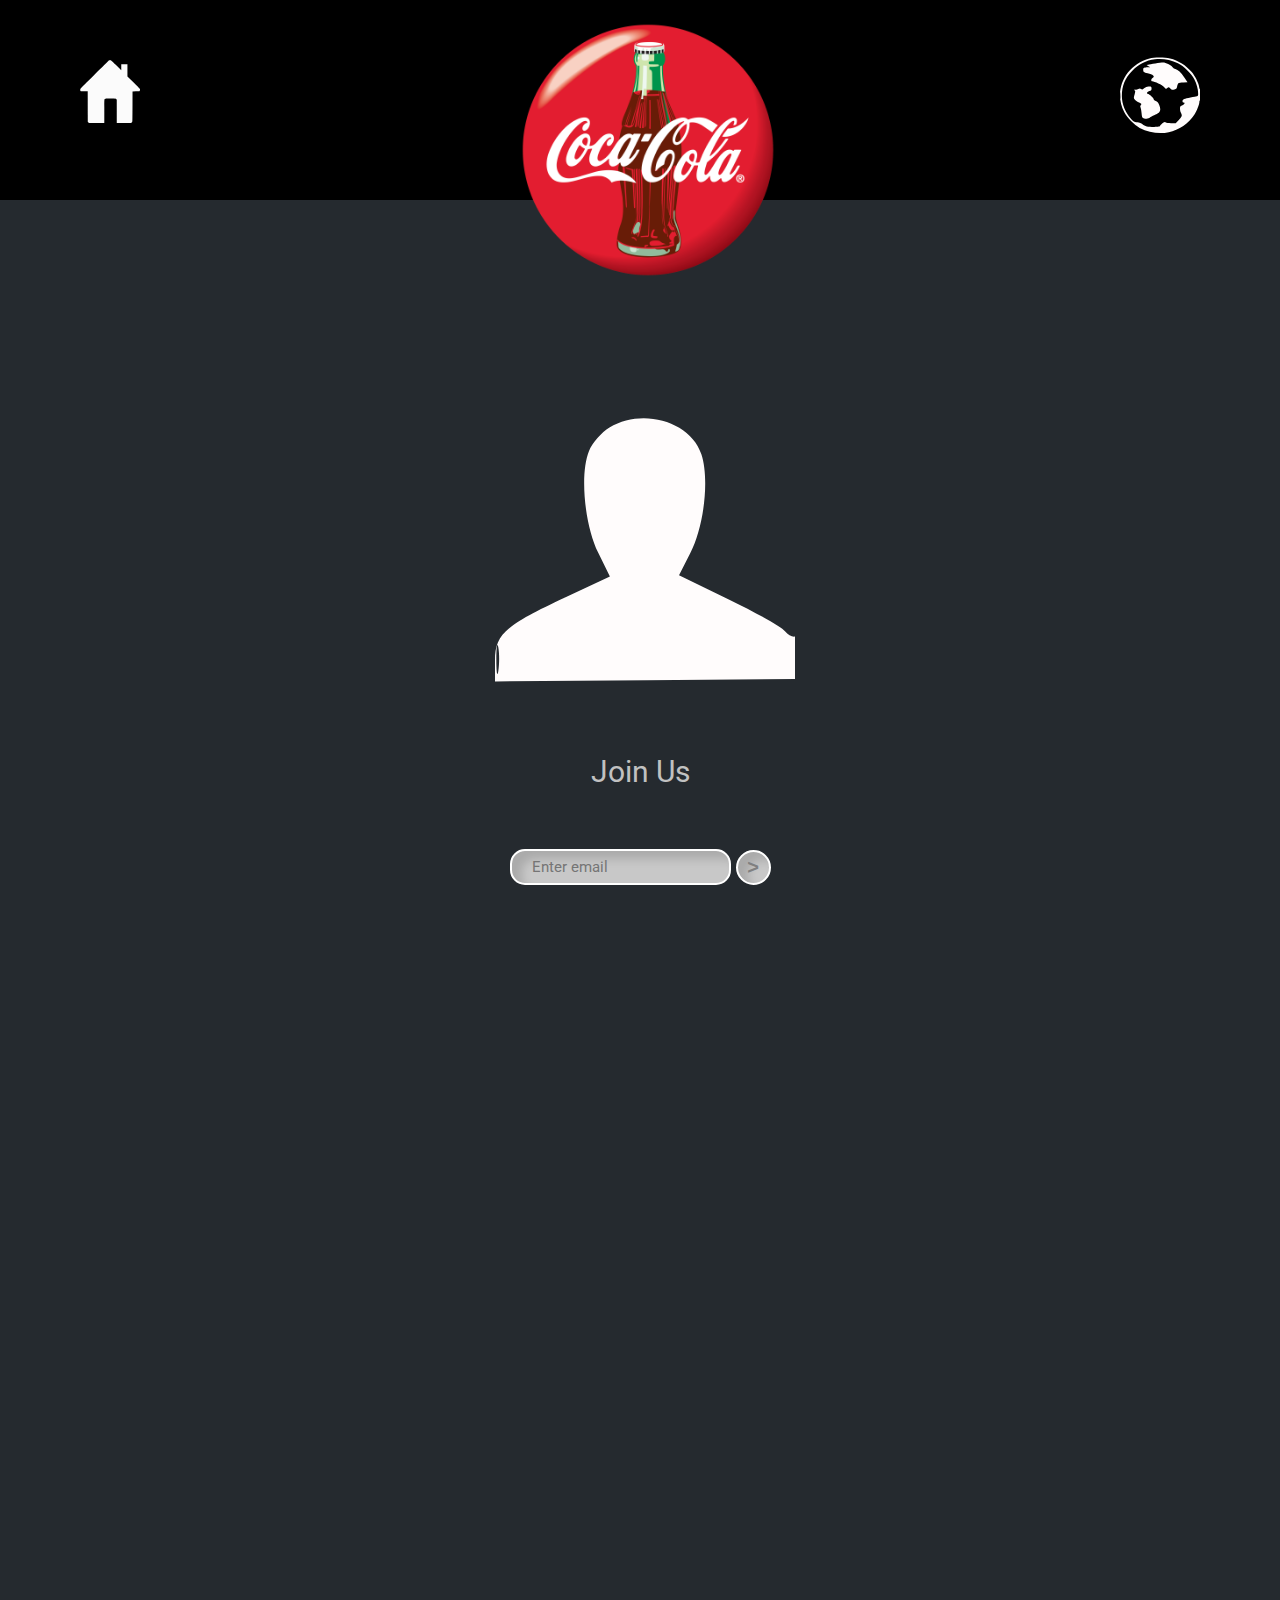
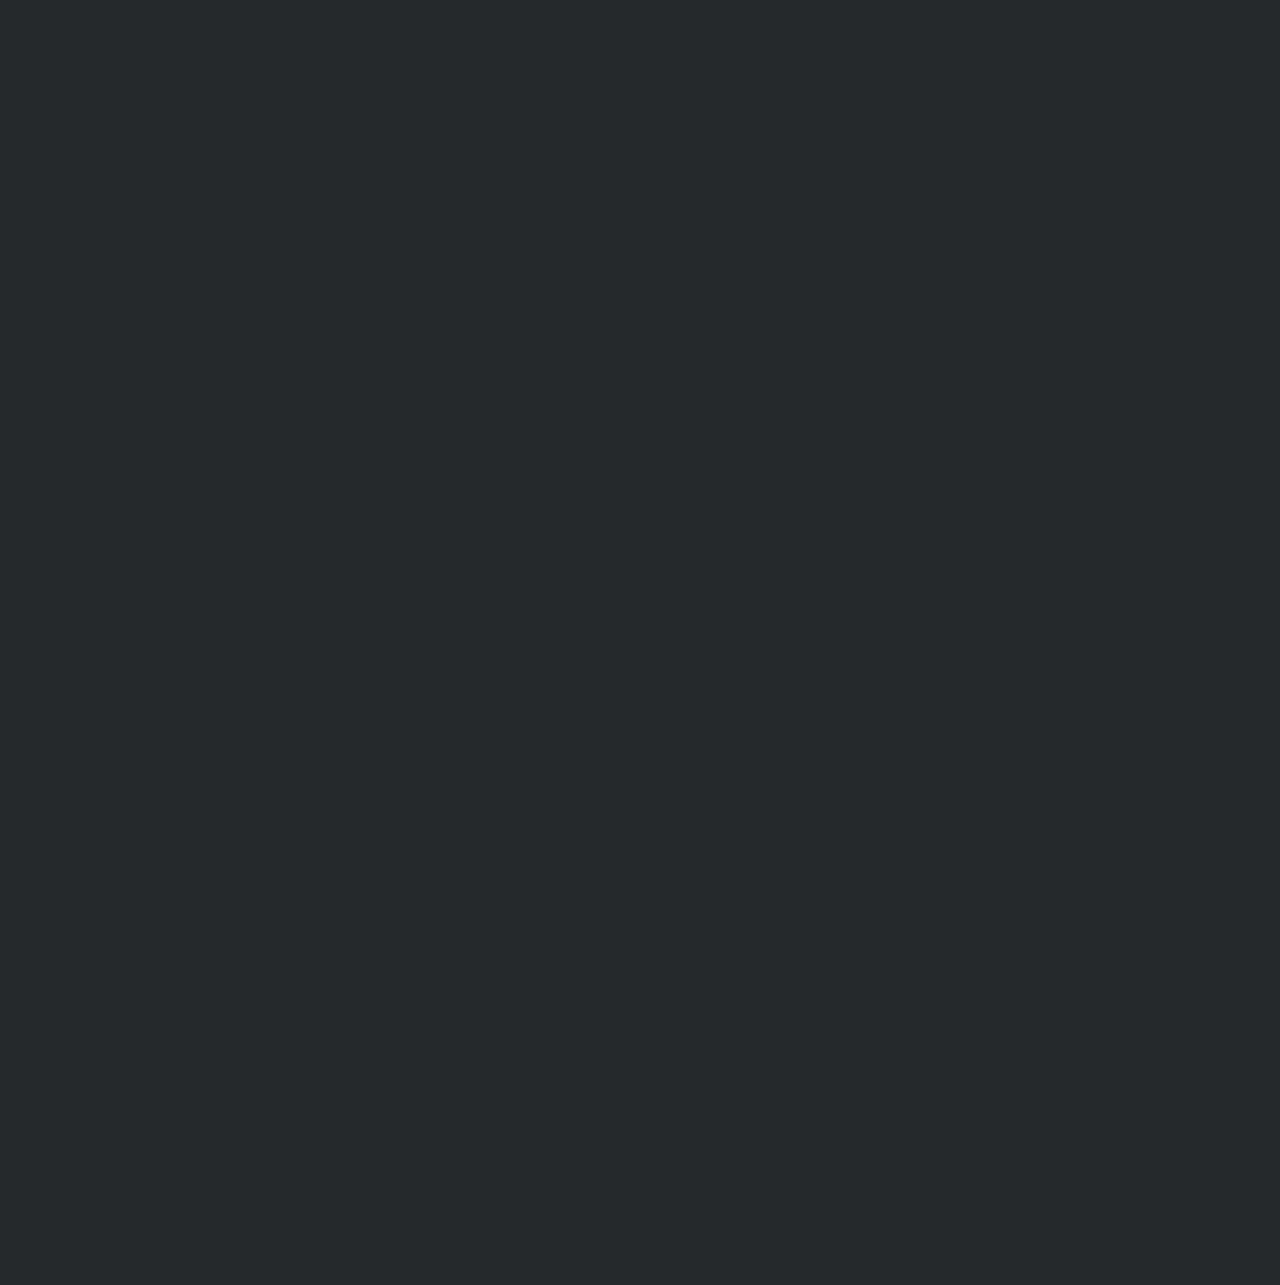
==== Log in page.html @ 16c958e2 "Coca-Cola Concept" ====
<!DOCTYPE html>
<html>
  <head>
    <meta charset="UTF-8" />
    <title>Log In</title>
    <link rel="icon" type="image/x-icon" href="/Images/cocacola-icon 2.svg" />
    <meta name="viewport" content="width=device-width, initial-scale=0.4" />
    <link rel="preconnect" href="https://fonts.googleapis.com" />
    <link rel="preconnect" href="https://fonts.gstatic.com" crossorigin />
    <link
      href="https://fonts.googleapis.com/css2?family=Roboto:wght@400;500;700&display=swap"
      rel="stylesheet"
    />
    <link rel="stylesheet" href="Styles/Navigators.css" />
    <link rel="stylesheet" href="Styles/header.css" />
    <link rel="stylesheet" href="Styles/General.css" />
    <link rel="stylesheet" href="Styles/Main-assets.css" />
    <link rel="stylesheet" href="Styles/log in page.css" />
  </head>
  <body>
    <div class="header">
      <div class="left-section">
        <a href="index.html">
          <img class="Home-white" src="Images/Home-white.svg" alt="" />
        </a>
      </div>
      <div class="middle-section">
        <img class="Main-logo" src="Images/Coke-bottle.PNG" alt="" />
      </div>
      <div class="right-section">
        <a href="mailto:Dexter.o@hotmail.co.uk"
          ><img class="earth-icon" src="Images/Earth-white.svg" alt=""
        /></a>
      </div>
    </div>
    <div class="small-space"></div>
    <div class="log-in-box-container">
      <div class="left-of-login"></div>
      <div class="user-to-middle">
        <div>
          <img class="user-icon" src="Images/User-white-two.svg" alt="" />
        </div>
      </div>
      <div class="right-of-login"></div>
    </div>
    <div class="space-two"></div>

    <div class="log-in-box-containertwo">
      <div class="left-of-login"></div>
      <div class="use-log-in">
        <div>
          <p class="log-in-prompt">Join Us</p>
        </div>
      </div>
      <div class="right-of-login"></div>
    </div>

    <div class="log-in-box-containertwo">
      <div class="left-of-search"></div>
      <div class="use-log-in">
        <div class="search-bar-block">
          <input class="searchbar" type="text" placeholder="Enter email" />
          <a href="mailto:Dexter.o@hotmail.co.uk">
            <button class="search-button">></button></a
          >
        </div>
      </div>
      <div class="right-of-search"></div>
    </div>
    <div class="space-two"></div>
    <div class="space-two"></div>
  </body>
</html>
---- Styles/Navigators.css ----
.navigator-box {
  font-size: 100px;
  height: 200px;
  display: flex;
  flex-direction: row;
  justify-content: space-between;
  align-items: center;
  margin-top: 100px;

  
}
.left-navi {

width: 300px;
}
.middle-navi {
  width: 300px;
}
.right-navi {
width: 300px;
}

.right-button {
  width: 100px;
  height: 100px;
  font-family: Roboto, Ariel;
  font-size: 20px;
  background-color: rgb(37, 42, 47);
  color: rgb(173, 173, 173);
  border-style: solid;
  border-color: red;
  border-width: 2px;
  cursor: pointer;
  margin-bottom: 30px;
  border-radius: 125px;
  margin-left: 100px;
}

.right-button:hover {
  opacity: 0.7;
}
.right-button:active{
  opacity: 0.4;
}
.left-button {
  width: 100px;
  height: 100px;
  font-family: Roboto, Ariel;
  font-size: 20px;
  background-color: rgb(37, 42, 47);
  color: rgb(173, 173, 173);
  border-style: solid;
  border-color: red;
  border-width: 2px;
  cursor: pointer;
  margin-bottom: 30px;
  border-radius: 125px;
  margin-left: 100px;

}
.left-button .tooltip, .right-button .tooltip, .middle-button .tooltip {
  position:absolute;
  background-color: rgb(109, 109, 109);
  height: 40px;
  margin-top: 5px;
  padding-bottom: 16px;
  border-radius: 5px;
  bottom: -80px;
  opacity: 0;
  padding-top: 10px;
  transition: opacity 0.5s;
  pointer-events: none;
}
.left-button,
.right-button, 
.middle-button{
position:relative;
}
.left-button:hover .tooltip, 
.right-button:hover .tooltip, 
.middle-button .tooltip{
opacity: 1;
}
.left-button:hover {
  opacity: 0.7;
}
.left-button:active{
  opacity: 0.4;
}
.middle-button {
width: 300px;
height: 300px;
border-radius: 125px;
height: 150px;
font-family: Roboto, Ariel;
font-size: 30px;
background-color: rgb(37, 42, 47);
color: rgb(173, 173, 173);
border-style: solid;
border-color: red;
border-width: 2px;
cursor: pointer;
margin-bottom: 35px;
transition: background-color 0.6s;
}
  
.middle-button:hover {
  opacity: 0.6;

}
.middle-button:active {
  background-color: rgb(255, 54, 54);
  color: rgb(37, 42, 47);
}
---- Styles/header.css ----
.header {
  height: 200px;
  display: flex;
  flex-direction: row;
  justify-content: space-between;
  background-color: rgb(0, 0, 0);
}


.left-section {
  width:200px;

  margin-right: 75px;
  
}

.middle-section {

  width: 400px;
  margin-left: 00px;
}
.right-section {

  width: 200px;
}
.Main-logo {
  width: 300px;
margin-top: 0px;
padding-left: 20px;
align-items: center;


}
.hamburger-menu {
  width: 70px;
 padding-left: 80px;
 padding-top: 60px;
 cursor: pointer;
 
}
.Home-white {
width: 60px;
 padding-left: 80px;
 padding-top: 60px;
 cursor: pointer;
}
.user-logo {
  width: 50;
  padding-top: 60px;
  padding-left: 40px;
  cursor: pointer;
}
.earth-icon {
  width: 80px;
  padding-top: 55px;
  padding-left: 40px;
  cursor: pointer;
}
---- Styles/General.css ----
p {
  font-family: Roboto, Ariel;
  margin-top: 0;
  margin-bottom: 0;
  margin-bottom: 10px;
}
body {
  margin: 0;
  background-color: rgb(37, 42, 47);
}
.space {
  height: 400px;
}
.space-two {
  height: 1000px;
}
---- Styles/Main-assets.css ----
.small-space {
  height: 100px;
}
.your-choice {
  font-size: 180px;
  font-family: Roboto;
  color: rgb(255, 255, 255);
  margin-left: 50px;
  margin-bottom: -10px;
}
.coke-can {
  width: 900px;
  object-fit: contain;
  object-position: right;
  border-style: solid;
  border-width: 2px;
  border-color: red;
  margin-top: 100px;
}
.coke-can-container {
  display: flex;
  flex-direction: row;
  justify-content: space-between;
  align-items: center;
  margin-top: -100px;
}
---- Styles/log in page.css ----
.user-icon {
width: 300px;
align-items: center;
padding-left: 10px;
}
.small-space {
  height: 100px;
}
.log-in-box-container {
  display: flex;
  flex-direction: row;
  justify-content: space-between;
  margin-top: 100px;
  margin-bottom: -1000px;
}
.right-of-login {
background-color: lightgreen;
}
.log-in-box-containertwo {
  display: flex;
  flex-direction: row;
  justify-content: space-between;
  margin-top: 50px; 
}
.log-in-prompt {
  font-size: 30px;
  color: rgb(193, 193, 193);
}
.searchbar {
  width: 200px;
  height: 30px;
  flex: 1;
  border-width: 2px;
  border-style: solid;
  border-color: rgb(255, 255, 255);
  background-color: rgb(200, 200, 200);
  border-radius: 15px;
  font-family: Roboto, Ariel;
  font-size: 15px;
  padding-left:15px;
  box-shadow: inset 10px 8px 10px rgb(0, 0, 0, 0.15); 
}
.search-button {
  width: 35px;
  height: 35px;
  border-width: 2px;
  border-style: solid;
  border-color: rgb(255, 255, 255);
  background-color: rgb(200, 200, 200);
  margin-left: 5px;
  border-radius: 30px;
  color: grey;
  font-weight: 700;
  font-size: 20px;
  box-shadow: inset 10px 8px 10px rgb(0, 0, 0, 0.15); 
  cursor: pointer;
  transition: opacity 0.11s;
 }
 .search-button:active {
  opacity: 0.8;
 }
 .searchbar::placeholder {
  font-family: Roboto, Ariel;
  font-size: 15px;
  padding-left:5px ;
 }
.left-of-search {
  width: 100px;
}
.right-of-search {
width: 100px;
}
.search-bar-block {
display: flex;
align-items: center;
}
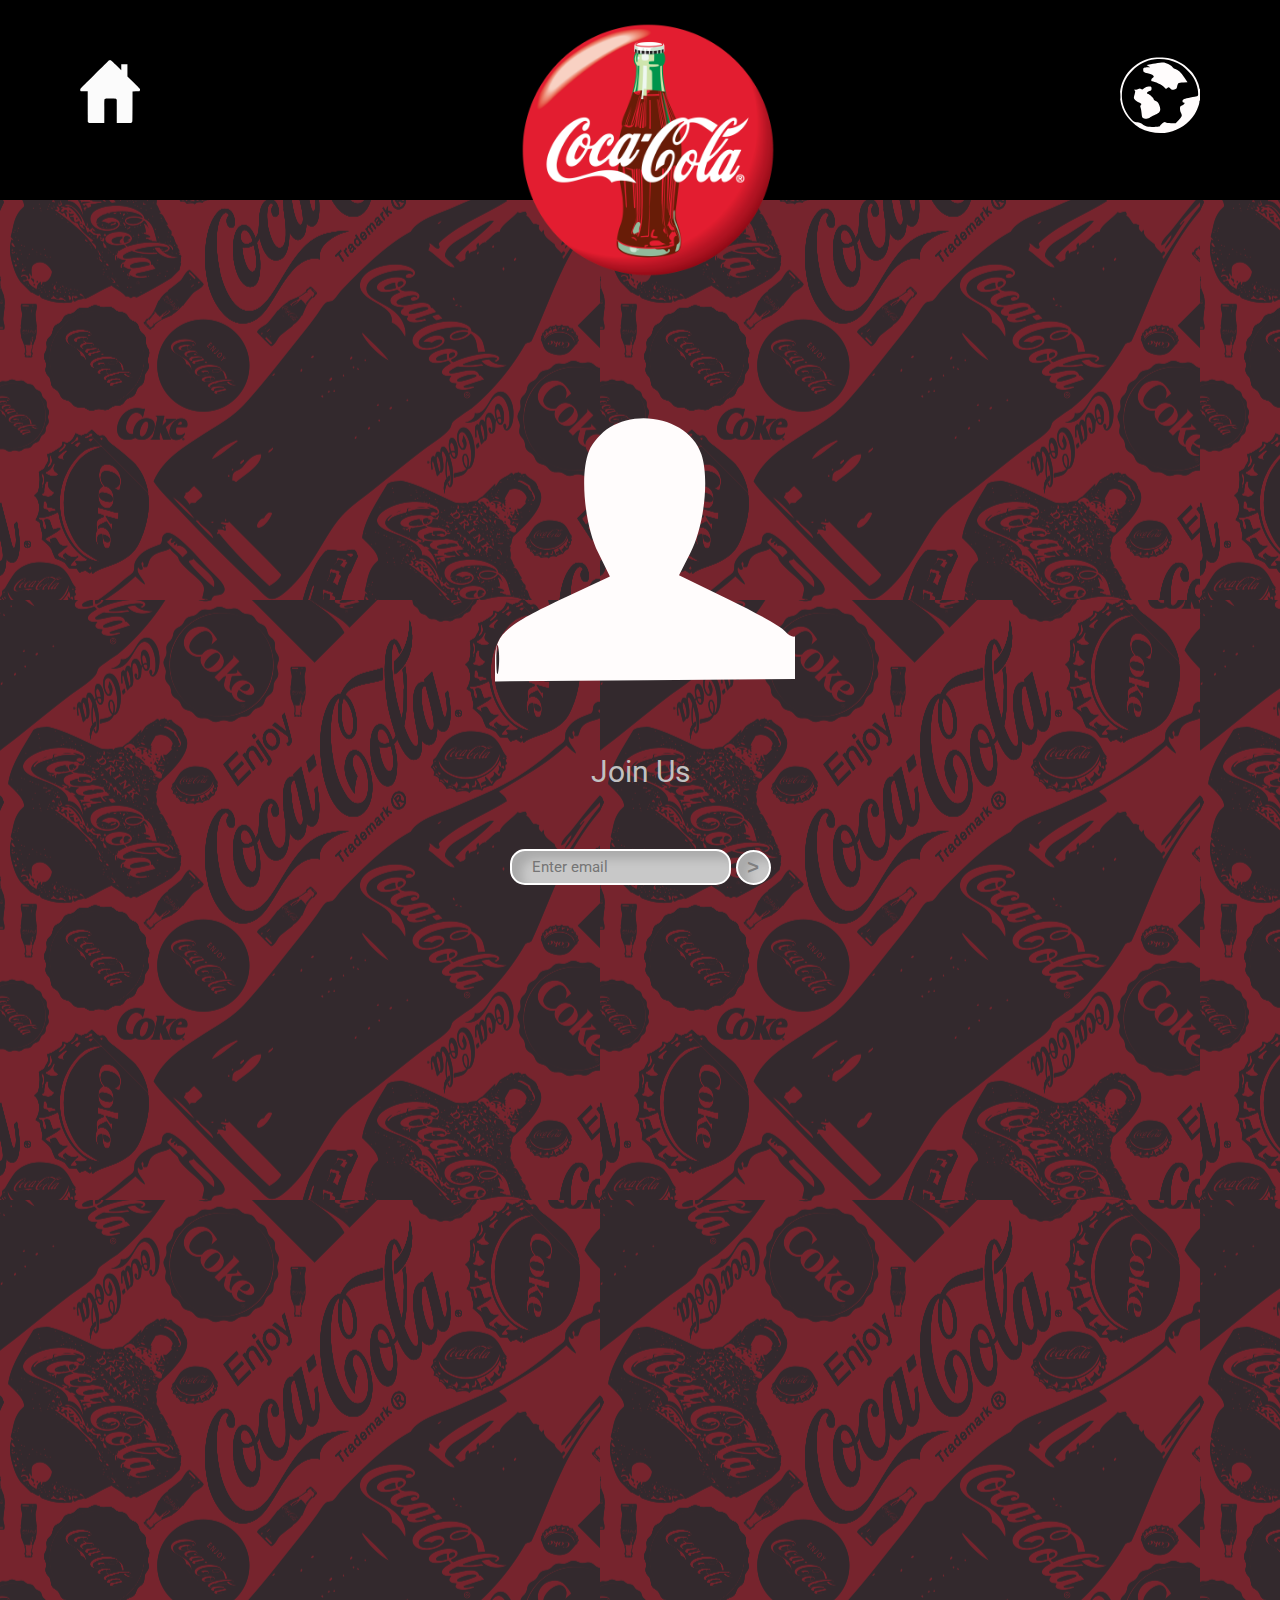
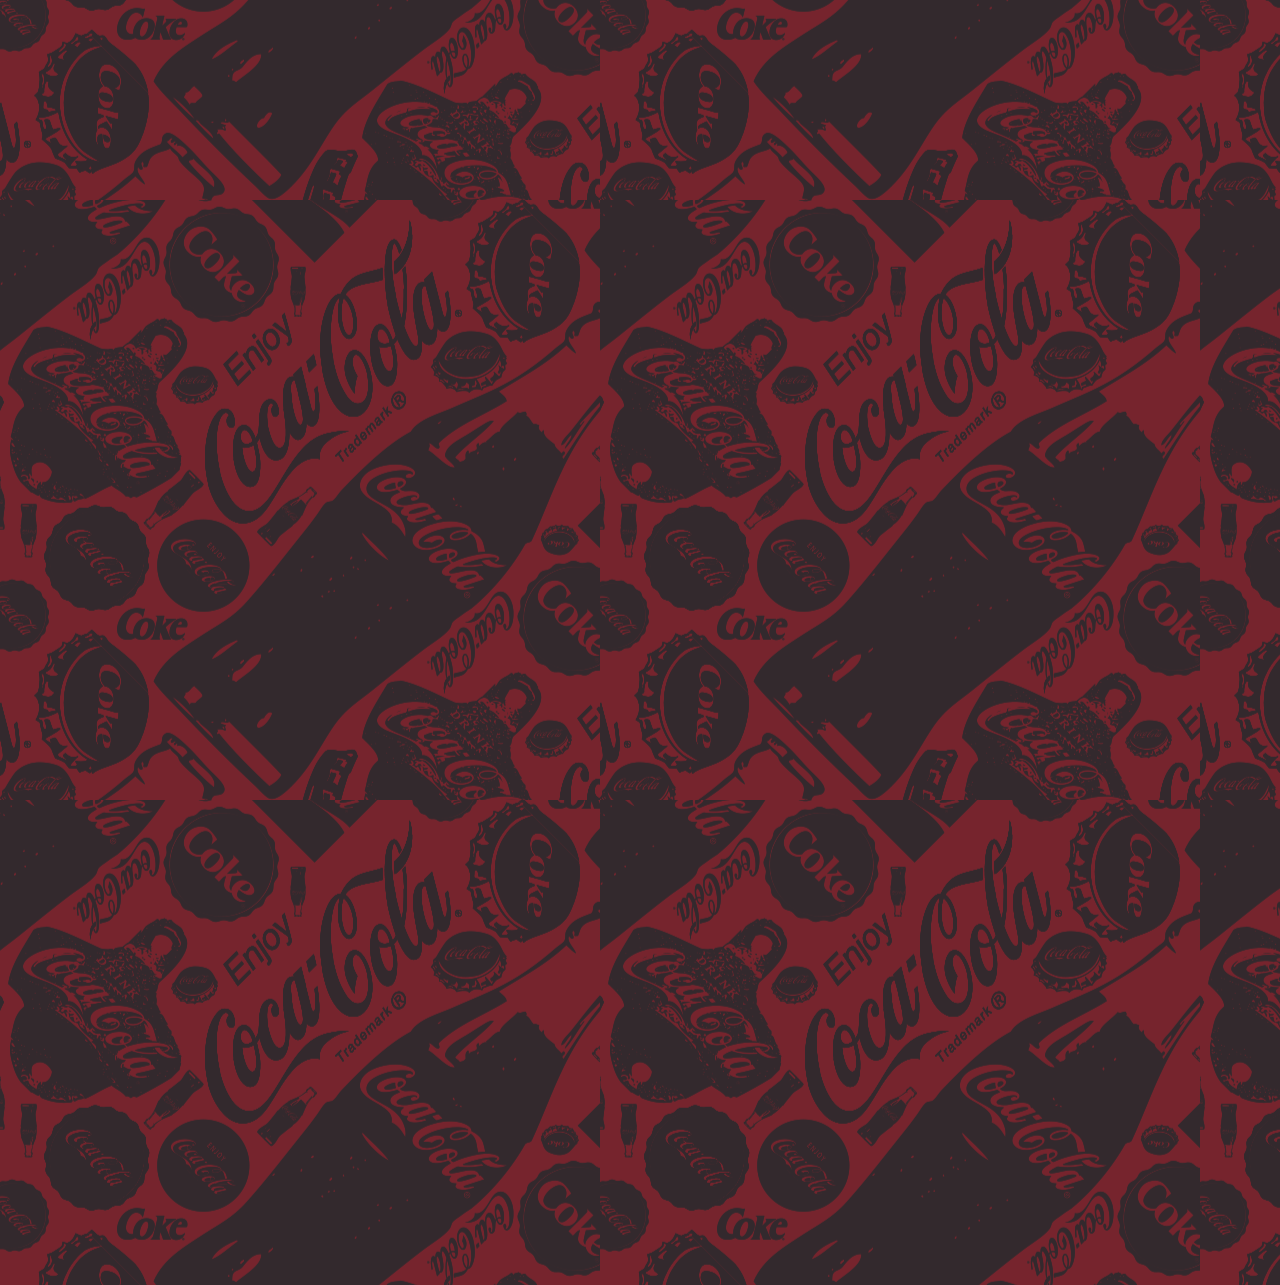
==== commit 5464c398: "Background opacity changed" ====
--- a/Log in page.html
+++ b/Log in page.html
@@ -17,7 +17,7 @@
     <link rel="stylesheet" href="Styles/Main-assets.css" />
     <link rel="stylesheet" href="Styles/log in page.css" />
   </head>
-  <body>
+  <body background="Images/Cola-background-trans.PNG">
     <div class="header">
       <div class="left-section">
         <a href="index.html">
--- a/Styles/General.css
+++ b/Styles/General.css
@@ -8,6 +8,9 @@
   margin: 0;
   background-color: rgb(37, 42, 47);
 }
+body:: background {
+opacity: 0.4;
+}
 .space {
   height: 400px;
 }
--- a/Styles/Main-assets.css
+++ b/Styles/Main-assets.css
@@ -13,8 +13,8 @@
   object-fit: contain;
   object-position: right;
   border-style: solid;
-  border-width: 2px;
-  border-color: red;
+  border-width: px;
+  border-color: rgb(255, 255, 255);
   margin-top: 100px;
 }
 .coke-can-container {
@@ -23,4 +23,5 @@
   justify-content: space-between;
   align-items: center;
   margin-top: -100px;
-}+}
+
